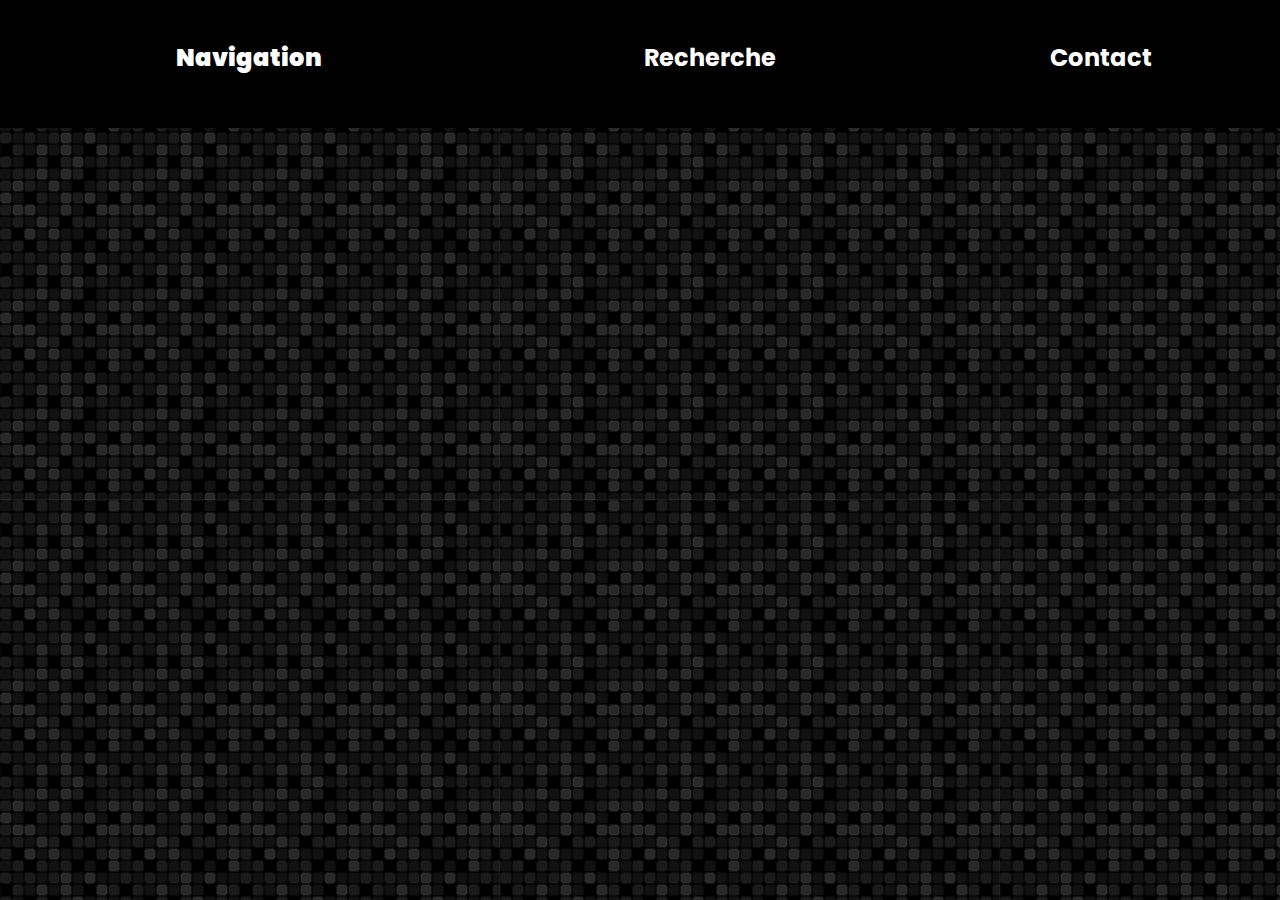
==== pages/biblio.html @ caaa7cd4 "biblio enable" ====
<!DOCTYPE html>
<html>
    <head>
        <!-- le titre -->
        <title>Le Site de N.S.I.</title>
        <!-- le type d'encodage-->
        <meta charset="utf-8">
        <!-- le lien vers le fichier css-->
        <link rel="stylesheet" href="/css/biblio_styles.css">
        <link rel="icon" href="/icon.png" type="image/png" >

        
        <meta name="author" content="Louis Nguyen Minh Tan, Léon Gard, Elisa Le Fay">


    
    
    </head>


<body>
    <header>

        <nav class="menu">
            <ul>
            
                <li id="drop">
                    <div class="dropdown">
                        <button class="boutonmenuprincipal">Navigation</button>
                        <div class="dropdown-child" >
                        <a  class="dropdown-btn btn btn1" href="/index.html">Menu Principal</a>
                        <a class="dropdown-btn btn btn2" href="/pages/dev.html">Developpement</a>
                        <a class="dropdown-btn btn btn3" href="/pages/biblio.html">Bibliothèque</a>
                        <a class="dropdown-btn btn btn4" href=""></a>
                        <a class="dropdown-btn" href=""></a>
                        
                        </div> 

                </li>
                <li>Recherche</li>
                <li> <a href="/pages/contact.html">Contact</a>  </li>

            </ul>
        </nav>
        


    </header>
    <div class="content">
        
        <img src="img/patate douce.png"/>
        <img src="img/patate douce.png"/>
        <img src="img/patate douce.png"/>
        <img src="img/patate douce.png"/>
        <img src="img/patate douce.png"/>
        <img src="img/patate douce.png"/>
        <img src="img/patate douce.png"/>
        <img src="img/patate douce.png"/>
        <img src="img/patate douce.png"/>
        <img src="img/patate douce.png"/>
        <img src="img/patate douce.png"/>
        <img src="img/patate douce.png"/>
        <img src="img/patate douce.png"/>
        <img src="img/patate douce.png"/>
        <img src="img/patate douce.png"/>
        <img src="img/patate douce.png"/>
        <img src="img/patate douce.png"/>
        <img src="img/patate douce.png"/>
        <img src="img/patate douce.png"/>
        <img src="img/patate douce.png"/>
        <img src="img/patate douce.png"/>
    </div>
    
    
    





</body>

</html>
---- css/biblio_styles.css ----
@import url('https://fonts.googleapis.com/css2?family=Poppins:wght@500&display=swap');
@import url('https://fonts.googleapis.com/css2?family=Press+Start+2P&display=swap');
@import url("https://fonts.google.com/share?selection.family=Press%20Start%202P");

        body{
            background-color:rgb(41, 41, 41);
            background-image: url("/img/black-mosaic-tiles.png");
        }
        
        header{
            position: fixed;
            height: 8em;
            z-index: 100;
            top: 0px;
            right: 0px;
            left: 0px;
            display: inline-block;
            justify-content: space-around;
            align-items: center;
            padding: 0px 0px;
            background-color: #000000;
            border: 0px solid ;
            width: 100%;
        }
        
        a:visited, a:hover, a:active, a:focus ,a:link {
            color: rgb(255, 255, 255) ;
            text-decoration: none !important;
            outline: none !important;
        
         }
         html, body {
            margin: 0;
            height: 100%;
        }
        nav.menu ul li{
            position: relative;
            
            top: 0px;
            list-style: none;
            background-color: black;
            display: inline-block;
            padding-top: 1em;
            padding-bottom: 1px;
            padding-left: 0em;
            padding-right:0em;
            height: 50px;
        
            text-decoration: none !important;
            outline: none !important;
            font-size: 1.5em;
            font-weight: bolder;
            font-family: "Poppins", serif;
            color: white;
            /*margin-inline: 15px;
            font-family:"Poppinss", sans-serif;*/
            /*   border: darksalmon;
            border-width: 2px;
            border-style: solid;
            border-radius: 20px;s
            color: white;*/
            
        }
        html {
            scroll-behavior: smooth;
        }
        ul#frise{
        
            position: fixed;
            right: 0em;
            top: 3em;
            margin-right: 0em;
            padding-left: 0em;
            margin-top: 7em;
            list-style: none;
        }
        ul#frise li{
            transition: 0.3s all;
            margin-top: 5em;
            margin-left: 0em;
            padding-left: 0em;font-family: "Poppins", serif;
        }
        
        
        ul#frise li  a{
            left: 0px;
            top: 0px;
            z-index: -1;
            margin-left: 0em;
            font-size: 2.5em;
            border-style: none;
            padding: 30px 30px;
            background-color: black;
            cursor: pointer;
            border-radius: 50px;
            opacity: 0.6;
            border-style: none;
        }
        
        
        
        ul#frise li a:hover{
        
            opacity: 1;
            box-shadow: 0px 0px 100px rgb(154, 178, 255);
            color: rgb(0, 0, 0);
            background-color: rgb(219, 219, 219);
        }
        button:focus {
            outline: none;
            box-shadow: none;
          }
        
        ul#frise li:hover{
            transition: 0.3s all;
            transform: scale(1.3);
            z-index: 1;
        }
        
        ul#frise a:hover{
            color: black;
        }
        
        nav.menu ul{
            display: flex;
            justify-content: center;
            max-height: 8em;
            height: 8em;
            width: 80%;
            padding: 0px;
            margin: 0px;
            justify-content: space-between;
            align-items: flex-start;
            
        }
        
        nav.menu{
        
            display: flex;
            justify-content:center;
            margin-top: 1em;
            align-items: center;
        }
        
        
        header div#ban{
            background-color: rgb(0, 0, 0);
            height: 8em;
            width: 100%;
        
        }
        div#origines h1{
            font-family: 'Press Start 2P', cursive;
            color: white;
            width: auto;
            text-decoration-line: underline;
            font-size: 4em;
        }
        div#origines{
            margin-left: 5em;
            height:700em;
            margin-top: 100em;
        }
        div#origines p{
        
            width: 60%;
        }
        div#origines p{
            color: white;
            font-size: 1.3em;
            font-family: 'Press Start 2P', cursive;
        }
        
        div.content{
        
            margin-top: 0em;
        }
        
        /*Reset CSS*/
        
        
        
        
        
        
        
        
        nav.menu ul li div.dropdown{
            padding-top: 0em;
            height: 3em;
        }
        
        
        .boutonmenuprincipal {
            font-weight: bolder;
            font-family: "Poppins", serif;
            background-color: #000000;
            color: rgb(255, 255, 255);
            border: none;
            cursor: pointer;
            padding:0px;
            margin-top:0px;
            font-size: 1em;
            padding-left: 2em;
            padding-right: 2em;
            padding-bottom: 0.5em;
            padding-top: 0.5em;
        }
        .boutonmenuprincipal:hover {
            box-shadow: 0px 0px 100px rgb(154, 255, 233);
            background-color: rgb(39, 204, 176);
        }
        .dropdown {
            padding-top: 0em;
            padding-bottom: 1em;
            position: relative;
            display: inline-block;
        }
        
        
        .dropdown-child {
            padding-top: -0.5em;
            display: none;
            min-width: 50px;
            opacity: 1;
        }
        
        
        
        .dropdown-child a {
        
            padding-top: 1em;
            padding-left: 0.6em;
            padding-bottom: 1em;
            padding-right: 0.6em;
            text-decoration: none;
            display: block;
        }
        .dropdown-btn{
            opacity: 0.7;
            /*background-color: black;*/
        
        }
        .dropdown-btn:hover{
            opacity: 1;
            /*box-shadow: 0px 0px 100px rgb(154, 255, 233);
            color: rgb(255, 255, 255);
            background-color: rgb(39, 204, 176);*/
        }
        
        
        .dropdown:hover .dropdown-child {
            display: block;
        }
        
        li#drop{
            margin-top: 0em !important;
            padding-top: 0.5em;
        }
        
        
        
        .btn:hover{
            transform: scale(1.1);
        
        }
        
        .btn{
            border: none;
            font-family: "Poppins",serif;
            border-radius: 6px;
            cursor: pointer;
            color: #fff;
            background-size: 200%;
            transition: 0.3s all;
        
        }
        /* background-image: linear-gradient(to left,#38e580,#009432,#C4E538);*/
        
        .btn1{
            background-image: linear-gradient(to left,#000000,rgb(39, 204, 176),#000000);
          }
          
          .btn2{
            background-image: linear-gradient(to left,#000000,rgb(39, 204, 176),#000000);
          }
          
          .btn3{
            background-image: linear-gradient(to left,#12CBC4,#0652DD,#12CBC4);
          }
          
          .btn4{
            background-image: linear-gradient(to left,#FDA7DF,#9980FA,#FDA7DF);
          }
          
          .btn:hover{
            background-position: right;
          }
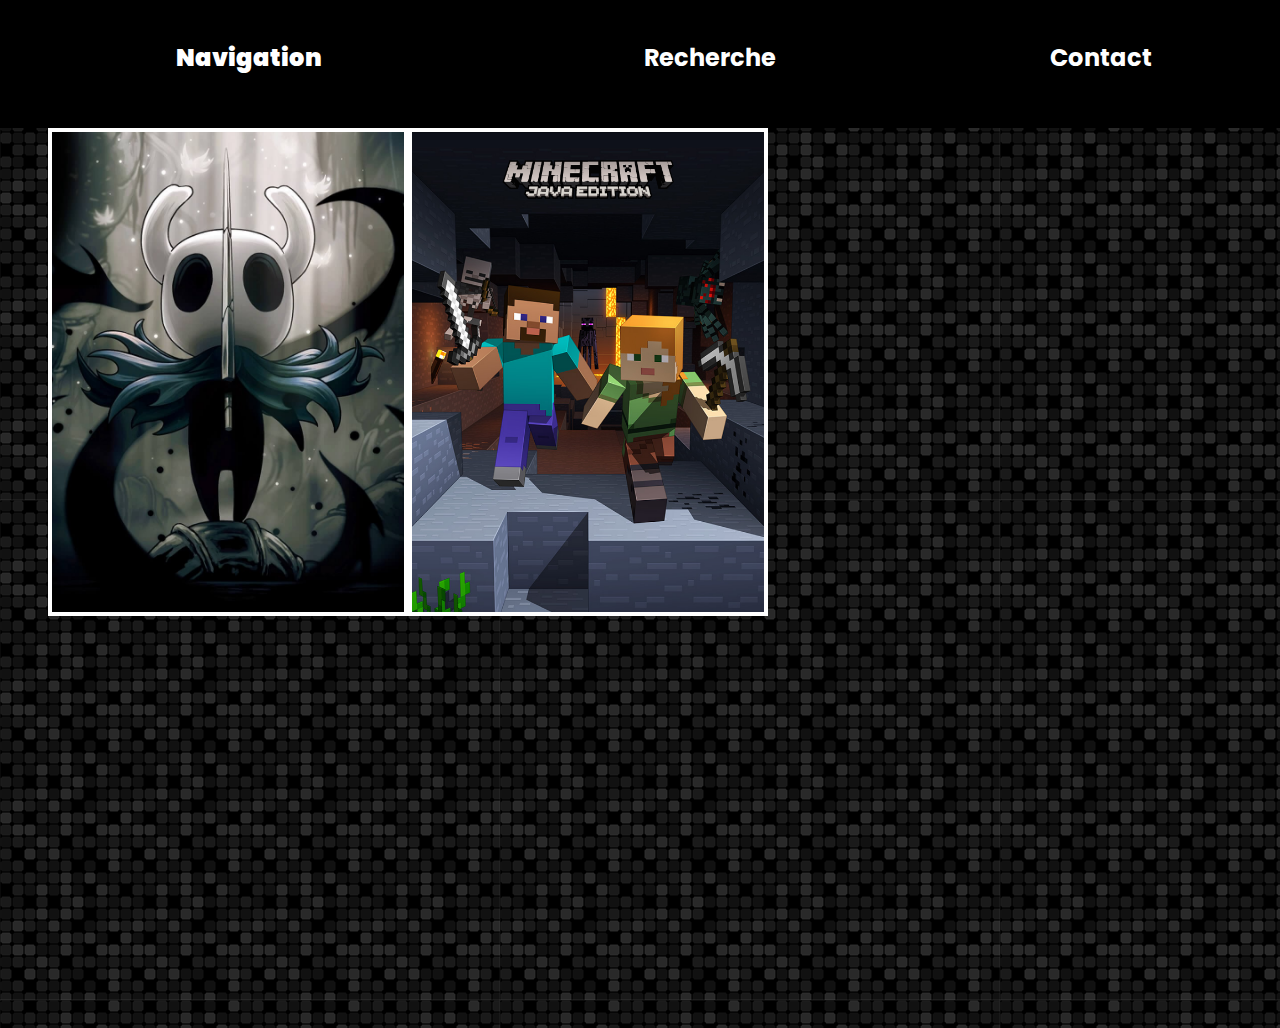
==== commit 808d6eb8: "init de la bibliothèque" ====
--- a/pages/biblio.html
+++ b/pages/biblio.html
@@ -37,40 +37,58 @@
                         </div> 
 
                 </li>
-                <li>Recherche</li>
+                <li class="menu-toggle">Recherche</li>
+
+                
                 <li> <a href="/pages/contact.html">Contact</a>  </li>
 
             </ul>
         </nav>
-        
+        <div class="invisible menuu">
+            <input type="text">
+        </div>
 
 
     </header>
     <div class="content">
-        
-        <img src="img/patate douce.png"/>
-        <img src="img/patate douce.png"/>
-        <img src="img/patate douce.png"/>
-        <img src="img/patate douce.png"/>
-        <img src="img/patate douce.png"/>
-        <img src="img/patate douce.png"/>
-        <img src="img/patate douce.png"/>
-        <img src="img/patate douce.png"/>
-        <img src="img/patate douce.png"/>
-        <img src="img/patate douce.png"/>
-        <img src="img/patate douce.png"/>
-        <img src="img/patate douce.png"/>
-        <img src="img/patate douce.png"/>
-        <img src="img/patate douce.png"/>
-        <img src="img/patate douce.png"/>
-        <img src="img/patate douce.png"/>
-        <img src="img/patate douce.png"/>
-        <img src="img/patate douce.png"/>
-        <img src="img/patate douce.png"/>
-        <img src="img/patate douce.png"/>
-        <img src="img/patate douce.png"/>
+        <div class="box"><img src="/img/Hollow-Knight-Gameplay-Wallpaper-HD.jpg" alt="PAS D'IMAGE"></div>
+        <div class="box"><img src="/img/minecraft.png" alt="PAS D'IMAGE"></div>
+        <!--<div class="box"><img src="/img/Hollow-Knight-Gameplay-Wallpaper-HD.jpg" alt=""></div>
+        <div class="box"><img src="/img/Hollow-Knight-Gameplay-Wallpaper-HD.jpg" alt=""></div>
+        <div class="box"><img src="/img/Hollow-Knight-Gameplay-Wallpaper-HD.jpg" alt=""></div>
+        <div class="box"><img src="/img/Hollow-Knight-Gameplay-Wallpaper-HD.jpg" alt=""></div>
+        <div class="box"><img src="/img/Hollow-Knight-Gameplay-Wallpaper-HD.jpg" alt=""></div>
+        <div class="box"><img src="/img/Hollow-Knight-Gameplay-Wallpaper-HD.jpg" alt=""></div>
+        <div class="box"><img src="/img/Hollow-Knight-Gameplay-Wallpaper-HD.jpg" alt=""></div>
+        <div class="box"><img src="/img/Hollow-Knight-Gameplay-Wallpaper-HD.jpg" alt=""></div>
+        <div class="box"><img src="/img/Hollow-Knight-Gameplay-Wallpaper-HD.jpg" alt=""></div>
+        <div class="box"><img src="/img/Hollow-Knight-Gameplay-Wallpaper-HD.jpg" alt=""></div>
+        <div class="box"><img src="/img/Hollow-Knight-Gameplay-Wallpaper-HD.jpg" alt=""></div>
+        <div class="box"><img src="/img/Hollow-Knight-Gameplay-Wallpaper-HD.jpg" alt=""></div>
+        <div class="box"><img src="/img/Hollow-Knight-Gameplay-Wallpaper-HD.jpg" alt=""></div>
+        <div class="box"><img src="/img/Hollow-Knight-Gameplay-Wallpaper-HD.jpg" alt=""></div>
+        <div class="box"><img src="/img/Hollow-Knight-Gameplay-Wallpaper-HD.jpg" alt=""></div>
+        <div class="box"><img src="/img/Hollow-Knight-Gameplay-Wallpaper-HD.jpg" alt=""></div>
+        <div class="box"><img src="/img/Hollow-Knight-Gameplay-Wallpaper-HD.jpg" alt=""></div>
+        <div class="box"><img src="/img/Hollow-Knight-Gameplay-Wallpaper-HD.jpg" alt=""></div>
+        <div class="box"><img src="/img/Hollow-Knight-Gameplay-Wallpaper-HD.jpg" alt=""></div>
+        <div class="box"><img src="/img/Hollow-Knight-Gameplay-Wallpaper-HD.jpg" alt=""></div>
+        <div class="box"><img src="/img/Hollow-Knight-Gameplay-Wallpaper-HD.jpg" alt=""></div>
+        <div class="box"><img src="/img/Hollow-Knight-Gameplay-Wallpaper-HD.jpg" alt=""></div>
+        <div class="box"><img src="/img/Hollow-Knight-Gameplay-Wallpaper-HD.jpg" alt=""></div>
+        <div class="box"><img src="/img/Hollow-Knight-Gameplay-Wallpaper-HD.jpg" alt=""></div>
+        <div class="box"><img src="/img/Hollow-Knight-Gameplay-Wallpaper-HD.jpg" alt=""></div>
+        <div class="box"><img src="/img/Hollow-Knight-Gameplay-Wallpaper-HD.jpg" alt=""></div>
+        <div class="box"><img src="/img/Hollow-Knight-Gameplay-Wallpaper-HD.jpg" alt=""></div>
+        <div class="box"><img src="/img/Hollow-Knight-Gameplay-Wallpaper-HD.jpg" alt=""></div>
+        <div class="box"><img src="/img/Hollow-Knight-Gameplay-Wallpaper-HD.jpg" alt=""></div>
+        <div class="box"><img src="/img/Hollow-Knight-Gameplay-Wallpaper-HD.jpg" alt=""></div>
+        <div class="box"><img src="/img/Hollow-Knight-Gameplay-Wallpaper-HD.jpg" alt=""></div>
+        <div class="box"><img src="/img/Hollow-Knight-Gameplay-Wallpaper-HD.jpg" alt=""></div>
+        <div class="box"><img src="/img/Hollow-Knight-Gameplay-Wallpaper-HD.jpg" alt=""></div>
+        <div class="box"><img src="/img/Hollow-Knight-Gameplay-Wallpaper-HD.jpg" alt=""></div>-->
     </div>
-    
+    <script src="/js/toggle_search.js"></script>
     
     
 
--- a/css/biblio_styles.css
+++ b/css/biblio_styles.css
@@ -2,302 +2,344 @@
 @import url('https://fonts.googleapis.com/css2?family=Press+Start+2P&display=swap');
 @import url("https://fonts.google.com/share?selection.family=Press%20Start%202P");
 
-        body{
-            background-color:rgb(41, 41, 41);
-            background-image: url("/img/black-mosaic-tiles.png");
-        }
-        
-        header{
-            position: fixed;
-            height: 8em;
-            z-index: 100;
-            top: 0px;
-            right: 0px;
-            left: 0px;
-            display: inline-block;
-            justify-content: space-around;
-            align-items: center;
-            padding: 0px 0px;
-            background-color: #000000;
-            border: 0px solid ;
-            width: 100%;
-        }
-        
-        a:visited, a:hover, a:active, a:focus ,a:link {
-            color: rgb(255, 255, 255) ;
-            text-decoration: none !important;
-            outline: none !important;
-        
-         }
-         html, body {
-            margin: 0;
-            height: 100%;
-        }
-        nav.menu ul li{
-            position: relative;
-            
-            top: 0px;
-            list-style: none;
-            background-color: black;
-            display: inline-block;
-            padding-top: 1em;
-            padding-bottom: 1px;
-            padding-left: 0em;
-            padding-right:0em;
-            height: 50px;
-        
-            text-decoration: none !important;
-            outline: none !important;
-            font-size: 1.5em;
-            font-weight: bolder;
-            font-family: "Poppins", serif;
-            color: white;
-            /*margin-inline: 15px;
-            font-family:"Poppinss", sans-serif;*/
-            /*   border: darksalmon;
-            border-width: 2px;
-            border-style: solid;
-            border-radius: 20px;s
-            color: white;*/
-            
-        }
-        html {
-            scroll-behavior: smooth;
-        }
-        ul#frise{
-        
-            position: fixed;
-            right: 0em;
-            top: 3em;
-            margin-right: 0em;
-            padding-left: 0em;
-            margin-top: 7em;
-            list-style: none;
-        }
-        ul#frise li{
-            transition: 0.3s all;
-            margin-top: 5em;
-            margin-left: 0em;
-            padding-left: 0em;font-family: "Poppins", serif;
-        }
-        
-        
-        ul#frise li  a{
-            left: 0px;
-            top: 0px;
-            z-index: -1;
-            margin-left: 0em;
-            font-size: 2.5em;
-            border-style: none;
-            padding: 30px 30px;
-            background-color: black;
-            cursor: pointer;
-            border-radius: 50px;
-            opacity: 0.6;
-            border-style: none;
-        }
-        
-        
-        
-        ul#frise li a:hover{
-        
-            opacity: 1;
-            box-shadow: 0px 0px 100px rgb(154, 178, 255);
-            color: rgb(0, 0, 0);
-            background-color: rgb(219, 219, 219);
-        }
-        button:focus {
-            outline: none;
-            box-shadow: none;
-          }
-        
-        ul#frise li:hover{
-            transition: 0.3s all;
-            transform: scale(1.3);
-            z-index: 1;
-        }
-        
-        ul#frise a:hover{
-            color: black;
-        }
-        
-        nav.menu ul{
-            display: flex;
-            justify-content: center;
-            max-height: 8em;
-            height: 8em;
-            width: 80%;
-            padding: 0px;
-            margin: 0px;
-            justify-content: space-between;
-            align-items: flex-start;
-            
-        }
-        
-        nav.menu{
-        
-            display: flex;
-            justify-content:center;
-            margin-top: 1em;
-            align-items: center;
-        }
-        
-        
-        header div#ban{
-            background-color: rgb(0, 0, 0);
-            height: 8em;
-            width: 100%;
-        
-        }
-        div#origines h1{
-            font-family: 'Press Start 2P', cursive;
-            color: white;
-            width: auto;
-            text-decoration-line: underline;
-            font-size: 4em;
-        }
-        div#origines{
-            margin-left: 5em;
-            height:700em;
-            margin-top: 100em;
-        }
-        div#origines p{
-        
-            width: 60%;
-        }
-        div#origines p{
-            color: white;
-            font-size: 1.3em;
-            font-family: 'Press Start 2P', cursive;
-        }
-        
-        div.content{
-        
-            margin-top: 0em;
-        }
-        
-        /*Reset CSS*/
-        
-        
-        
-        
-        
-        
-        
-        
-        nav.menu ul li div.dropdown{
-            padding-top: 0em;
-            height: 3em;
-        }
-        
-        
-        .boutonmenuprincipal {
-            font-weight: bolder;
-            font-family: "Poppins", serif;
-            background-color: #000000;
-            color: rgb(255, 255, 255);
-            border: none;
-            cursor: pointer;
-            padding:0px;
-            margin-top:0px;
-            font-size: 1em;
-            padding-left: 2em;
-            padding-right: 2em;
-            padding-bottom: 0.5em;
-            padding-top: 0.5em;
-        }
-        .boutonmenuprincipal:hover {
-            box-shadow: 0px 0px 100px rgb(154, 255, 233);
-            background-color: rgb(39, 204, 176);
-        }
-        .dropdown {
-            padding-top: 0em;
-            padding-bottom: 1em;
-            position: relative;
-            display: inline-block;
-        }
-        
-        
-        .dropdown-child {
-            padding-top: -0.5em;
-            display: none;
-            min-width: 50px;
-            opacity: 1;
-        }
-        
-        
-        
-        .dropdown-child a {
-        
-            padding-top: 1em;
-            padding-left: 0.6em;
-            padding-bottom: 1em;
-            padding-right: 0.6em;
-            text-decoration: none;
-            display: block;
-        }
-        .dropdown-btn{
-            opacity: 0.7;
-            /*background-color: black;*/
-        
-        }
-        .dropdown-btn:hover{
-            opacity: 1;
-            /*box-shadow: 0px 0px 100px rgb(154, 255, 233);
-            color: rgb(255, 255, 255);
-            background-color: rgb(39, 204, 176);*/
-        }
-        
-        
-        .dropdown:hover .dropdown-child {
-            display: block;
-        }
-        
-        li#drop{
-            margin-top: 0em !important;
-            padding-top: 0.5em;
-        }
-        
-        
-        
-        .btn:hover{
-            transform: scale(1.1);
-        
-        }
-        
-        .btn{
-            border: none;
-            font-family: "Poppins",serif;
-            border-radius: 6px;
-            cursor: pointer;
-            color: #fff;
-            background-size: 200%;
-            transition: 0.3s all;
-        
-        }
-        /* background-image: linear-gradient(to left,#38e580,#009432,#C4E538);*/
-        
-        .btn1{
-            background-image: linear-gradient(to left,#000000,rgb(39, 204, 176),#000000);
-          }
-          
-          .btn2{
-            background-image: linear-gradient(to left,#000000,rgb(39, 204, 176),#000000);
-          }
-          
-          .btn3{
-            background-image: linear-gradient(to left,#12CBC4,#0652DD,#12CBC4);
-          }
-          
-          .btn4{
-            background-image: linear-gradient(to left,#FDA7DF,#9980FA,#FDA7DF);
-          }
-          
-          .btn:hover{
-            background-position: right;
-          }
-          
-        
-        
-          
-  
+body{
+background-color:rgb(41, 41, 41);
+background-image: url("/img/black-mosaic-tiles.png");
+}
+
+header{
+position: fixed;
+height: 8em;
+z-index: 100;
+top: 0px;
+right: 0px;
+left: 0px;
+display: inline-block;
+justify-content: space-around;
+align-items: center;
+padding: 0px 0px;
+background-color: #000000;
+border: 0px solid ;
+width: 100%;
+}
+
+a:visited, a:hover, a:active, a:focus ,a:link {
+color: rgb(255, 255, 255) ;
+text-decoration: none !important;
+outline: none !important;
+
+ }
+ html, body {
+margin: 0;
+height: 100%;
+}
+nav.menu ul li{
+position: relative;
+
+top: 0px;
+list-style: none;
+background-color: black;
+display: inline-block;
+padding-top: 1em;
+padding-bottom: 1px;
+padding-left: 0em;
+padding-right:0em;
+height: 50px;
+
+text-decoration: none !important;
+outline: none !important;
+font-size: 1.5em;
+font-weight: bolder;
+font-family: "Poppins", serif;
+color: white;
+/*margin-inline: 15px;
+font-family:"Poppinss", sans-serif;*/
+/* border: darksalmon;
+border-width: 2px;
+border-style: solid;
+border-radius: 20px;s
+color: white;*/
+
+}
+html {
+scroll-behavior: smooth;
+}
+ul#frise{
+
+position: fixed;
+right: 0em;
+top: 3em;
+margin-right: 0em;
+padding-left: 0em;
+margin-top: 7em;
+list-style: none;
+}
+ul#frise li{
+transition: 0.3s all;
+margin-top: 5em;
+margin-left: 0em;
+padding-left: 0em;font-family: "Poppins", serif;
+}
+
+
+ul#frise lia{
+left: 0px;
+top: 0px;
+z-index: -1;
+margin-left: 0em;
+font-size: 2.5em;
+border-style: none;
+padding: 30px 30px;
+background-color: black;
+cursor: pointer;
+border-radius: 50px;
+opacity: 0.6;
+border-style: none;
+}
+
+
+
+ul#frise li a:hover{
+
+opacity: 1;
+box-shadow: 0px 0px 100px rgb(154, 178, 255);
+color: rgb(0, 0, 0);
+background-color: rgb(219, 219, 219);
+}
+button:focus {
+outline: none;
+box-shadow: none;
+}
+
+ul#frise li:hover{
+transition: 0.3s all;
+transform: scale(1.3);
+z-index: 1;
+}
+
+ul#frise a:hover{
+color: black;
+}
+
+nav.menu ul{
+display: flex;
+justify-content: center;
+max-height: 8em;
+height: 8em;
+width: 80%;
+padding: 0px;
+margin: 0px;
+justify-content: space-between;
+align-items: flex-start;
+
+}
+
+nav.menu{
+
+display: flex;
+justify-content:center;
+margin-top: 1em;
+align-items: center;
+}
+
+
+header div#ban{
+background-color: rgb(0, 0, 0);
+height: 8em;
+width: 100%;
+
+}
+div#origines h1{
+font-family: 'Press Start 2P', cursive;
+color: white;
+width: auto;
+text-decoration-line: underline;
+font-size: 4em;
+}
+div#origines{
+margin-left: 5em;
+height:700em;
+margin-top: 100em;
+}
+div#origines p{
+
+width: 60%;
+}
+div#origines p{
+color: white;
+font-size: 1.3em;
+font-family: 'Press Start 2P', cursive;
+}
+
+div.content{
+
+display: flex;
+flex-direction: row;
+flex-wrap: wrap;
+justify-content: flex-start;
+align-items: baseline;
+align-content: stretch;
+margin-left: 3em;
+color: white;
+margin-top: 8em;
+
+}
+
+div.box{
+display: flex;
+overflow: hidden;
+background-color: #0652DD;
+border-style: solid;
+border-width: 0.25em;
+height: 30em;
+width: 22em;
+justify-content: center;
+}
+
+/*Reset CSS*/
+
+img{
+height: 100%;
+}
+
+
+
+
+
+
+nav.menu ul li div.dropdown{
+padding-top: 0em;
+height: 3em;
+}
+
+
+.boutonmenuprincipal {
+font-weight: bolder;
+font-family: "Poppins", serif;
+background-color: #000000;
+color: rgb(255, 255, 255);
+border: none;
+cursor: pointer;
+padding:0px;
+margin-top:0px;
+font-size: 1em;
+padding-left: 2em;
+padding-right: 2em;
+padding-bottom: 0.5em;
+padding-top: 0.5em;
+}
+.boutonmenuprincipal:hover {
+box-shadow: 0px 0px 100px rgb(154, 255, 233);
+background-color: rgb(39, 204, 176);
+}
+.dropdown {
+padding-top: 0em;
+padding-bottom: 1em;
+position: relative;
+display: inline-block;
+}
+
+
+.dropdown-child {
+padding-top: -0.5em;
+display: none;
+min-width: 50px;
+opacity: 1;
+}
+
+
+
+.dropdown-child a {
+
+padding-top: 1em;
+padding-left: 0.6em;
+padding-bottom: 1em;
+padding-right: 0.6em;
+text-decoration: none;
+display: block;
+}
+.dropdown-btn{
+opacity: 0.7;
+/*background-color: black;*/
+
+}
+.dropdown-btn:hover{
+opacity: 1;
+/*box-shadow: 0px 0px 100px rgb(154, 255, 233);
+color: rgb(255, 255, 255);
+background-color: rgb(39, 204, 176);*/
+}
+
+
+.dropdown:hover .dropdown-child {
+display: block;
+}
+
+li#drop{
+margin-top: 0em !important;
+padding-top: 0.5em;
+}
+
+
+
+.btn:hover{
+transform: scale(1.1);
+
+}
+
+.btn{
+border: none;
+font-family: "Poppins",serif;
+border-radius: 6px;
+cursor: pointer;
+color: #fff;
+background-size: 200%;
+transition: 0.3s all;
+
+}
+/* background-image: linear-gradient(to left,#38e580,#009432,#C4E538);*/
+
+.btn1{
+background-image: linear-gradient(to left,#000000,rgb(39, 204, 176),#000000);
+}
+
+.btn2{
+background-image: linear-gradient(to left,#000000,rgb(39, 204, 176),#000000);
+}
+
+.btn3{
+background-image: linear-gradient(to left,#12CBC4,#0652DD,#12CBC4);
+}
+
+.btn4{
+background-image: linear-gradient(to left,#FDA7DF,#9980FA,#FDA7DF);
+}
+
+.btn:hover{
+background-position: right;
+}
+
+
+
+.menuu input{
+    font-family: "Poppins", serif;
+    margin: 0.2em 0.5em;
+    display: inline;
+    background-color: #000000;
+    color: white;
+}
+
+.invisible {
+display: none;
+}
+.menu-toggle {
+cursor: pointer;
+}
+.menuu {
+    
+    position: relative;
+    margin: 0em 45%;
+    background-color: #12CBC4;
+    height: 30px;
+    width: 200px;
+}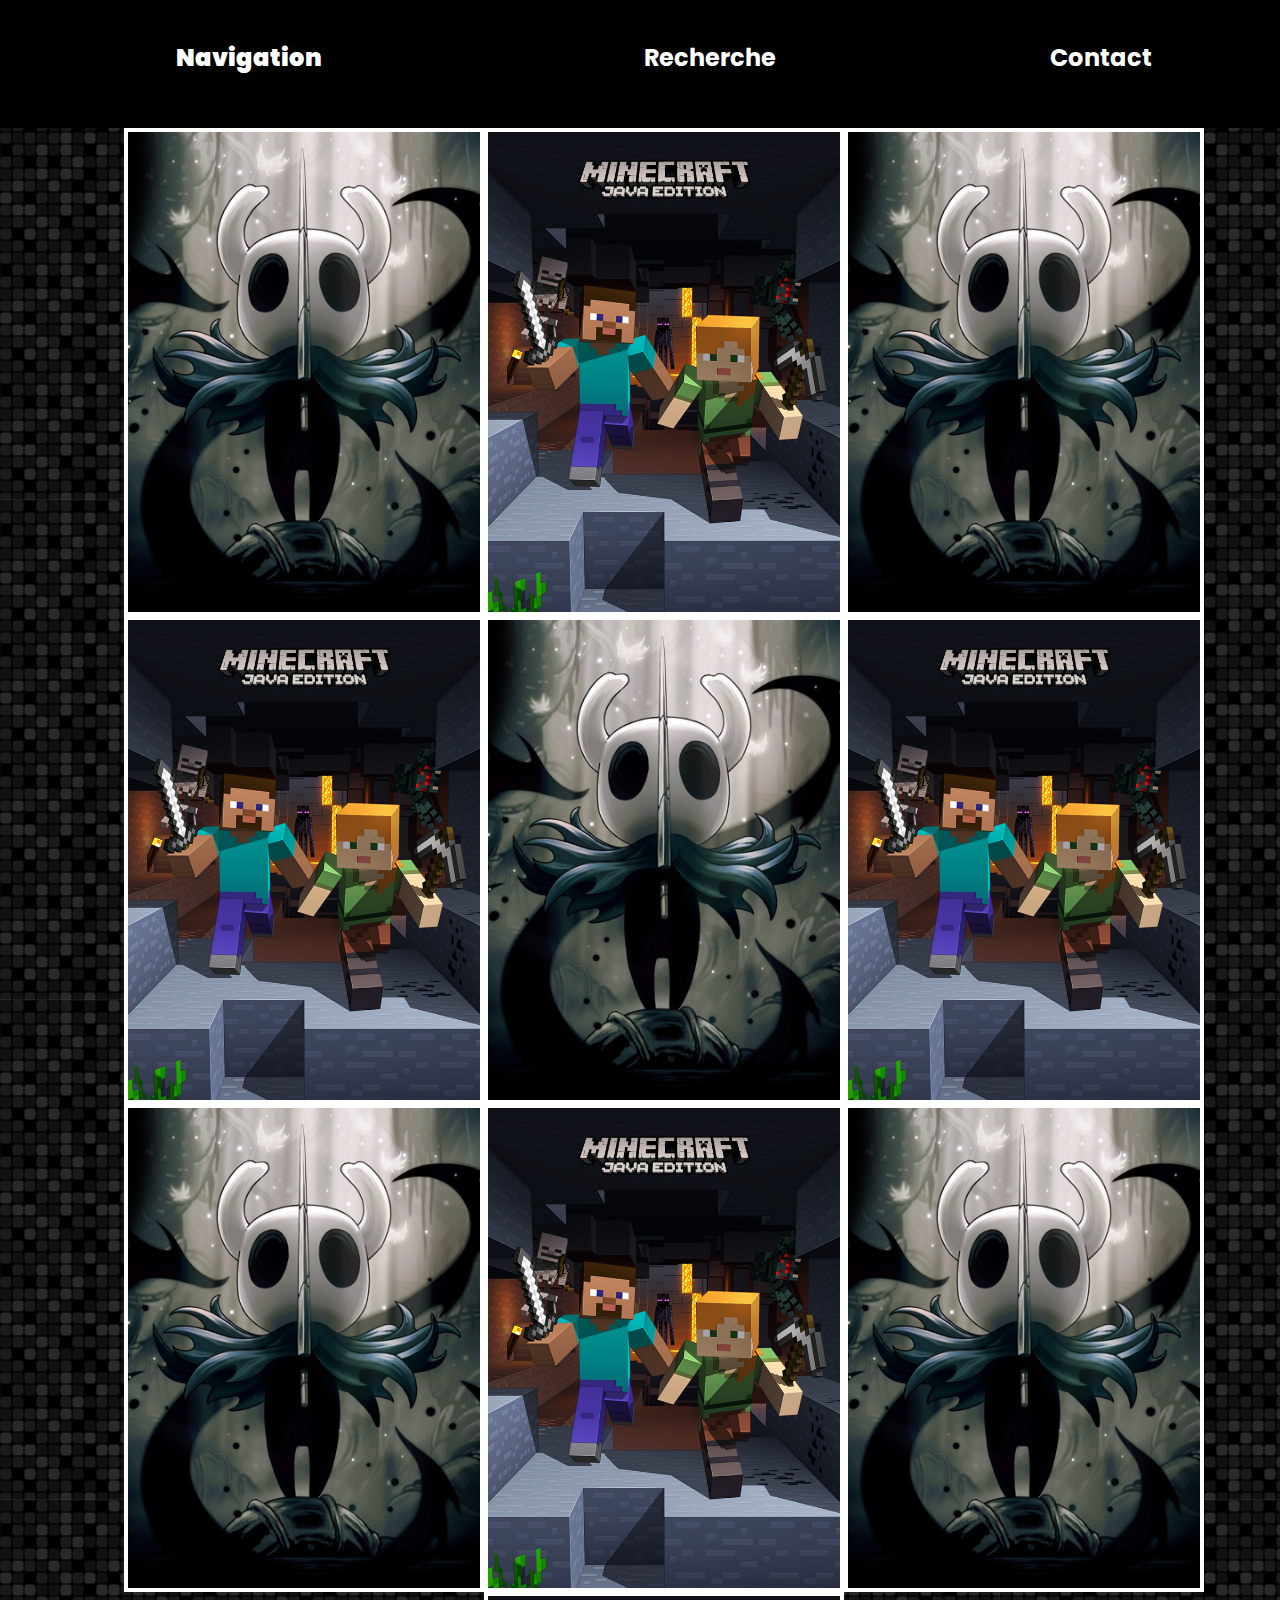
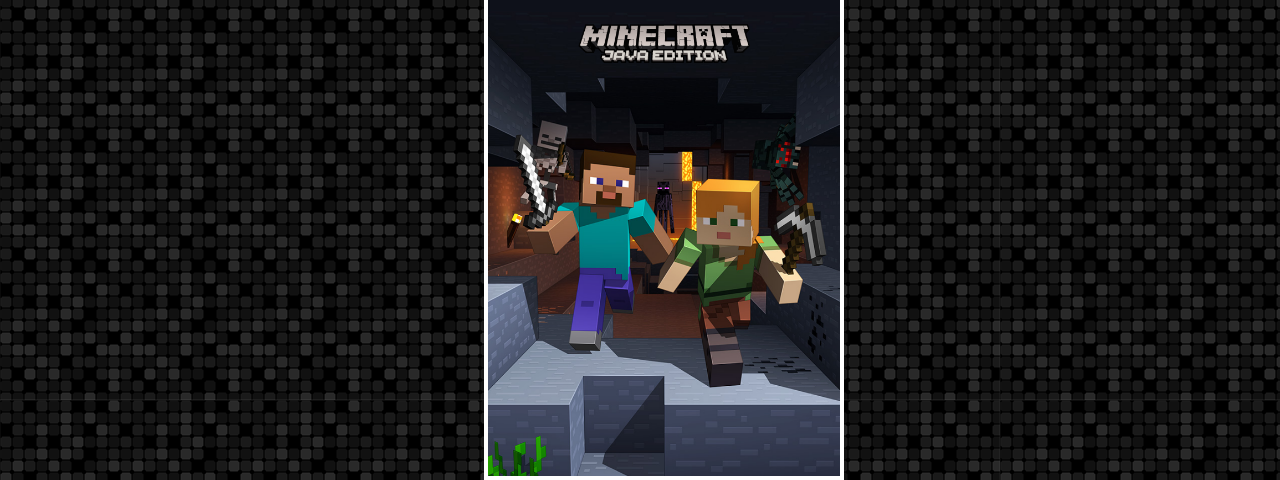
==== commit 9225ee64: "test" ====
--- a/pages/biblio.html
+++ b/pages/biblio.html
@@ -51,42 +51,24 @@
 
     </header>
     <div class="content">
-        <div class="box"><img src="/img/Hollow-Knight-Gameplay-Wallpaper-HD.jpg" alt="PAS D'IMAGE"></div>
-        <div class="box"><img src="/img/minecraft.png" alt="PAS D'IMAGE"></div>
-        <!--<div class="box"><img src="/img/Hollow-Knight-Gameplay-Wallpaper-HD.jpg" alt=""></div>
-        <div class="box"><img src="/img/Hollow-Knight-Gameplay-Wallpaper-HD.jpg" alt=""></div>
-        <div class="box"><img src="/img/Hollow-Knight-Gameplay-Wallpaper-HD.jpg" alt=""></div>
-        <div class="box"><img src="/img/Hollow-Knight-Gameplay-Wallpaper-HD.jpg" alt=""></div>
-        <div class="box"><img src="/img/Hollow-Knight-Gameplay-Wallpaper-HD.jpg" alt=""></div>
-        <div class="box"><img src="/img/Hollow-Knight-Gameplay-Wallpaper-HD.jpg" alt=""></div>
-        <div class="box"><img src="/img/Hollow-Knight-Gameplay-Wallpaper-HD.jpg" alt=""></div>
-        <div class="box"><img src="/img/Hollow-Knight-Gameplay-Wallpaper-HD.jpg" alt=""></div>
-        <div class="box"><img src="/img/Hollow-Knight-Gameplay-Wallpaper-HD.jpg" alt=""></div>
-        <div class="box"><img src="/img/Hollow-Knight-Gameplay-Wallpaper-HD.jpg" alt=""></div>
-        <div class="box"><img src="/img/Hollow-Knight-Gameplay-Wallpaper-HD.jpg" alt=""></div>
-        <div class="box"><img src="/img/Hollow-Knight-Gameplay-Wallpaper-HD.jpg" alt=""></div>
-        <div class="box"><img src="/img/Hollow-Knight-Gameplay-Wallpaper-HD.jpg" alt=""></div>
-        <div class="box"><img src="/img/Hollow-Knight-Gameplay-Wallpaper-HD.jpg" alt=""></div>
-        <div class="box"><img src="/img/Hollow-Knight-Gameplay-Wallpaper-HD.jpg" alt=""></div>
-        <div class="box"><img src="/img/Hollow-Knight-Gameplay-Wallpaper-HD.jpg" alt=""></div>
-        <div class="box"><img src="/img/Hollow-Knight-Gameplay-Wallpaper-HD.jpg" alt=""></div>
-        <div class="box"><img src="/img/Hollow-Knight-Gameplay-Wallpaper-HD.jpg" alt=""></div>
-        <div class="box"><img src="/img/Hollow-Knight-Gameplay-Wallpaper-HD.jpg" alt=""></div>
-        <div class="box"><img src="/img/Hollow-Knight-Gameplay-Wallpaper-HD.jpg" alt=""></div>
-        <div class="box"><img src="/img/Hollow-Knight-Gameplay-Wallpaper-HD.jpg" alt=""></div>
-        <div class="box"><img src="/img/Hollow-Knight-Gameplay-Wallpaper-HD.jpg" alt=""></div>
-        <div class="box"><img src="/img/Hollow-Knight-Gameplay-Wallpaper-HD.jpg" alt=""></div>
-        <div class="box"><img src="/img/Hollow-Knight-Gameplay-Wallpaper-HD.jpg" alt=""></div>
-        <div class="box"><img src="/img/Hollow-Knight-Gameplay-Wallpaper-HD.jpg" alt=""></div>
-        <div class="box"><img src="/img/Hollow-Knight-Gameplay-Wallpaper-HD.jpg" alt=""></div>
-        <div class="box"><img src="/img/Hollow-Knight-Gameplay-Wallpaper-HD.jpg" alt=""></div>
-        <div class="box"><img src="/img/Hollow-Knight-Gameplay-Wallpaper-HD.jpg" alt=""></div>
-        <div class="box"><img src="/img/Hollow-Knight-Gameplay-Wallpaper-HD.jpg" alt=""></div>
-        <div class="box"><img src="/img/Hollow-Knight-Gameplay-Wallpaper-HD.jpg" alt=""></div>
-        <div class="box"><img src="/img/Hollow-Knight-Gameplay-Wallpaper-HD.jpg" alt=""></div>
-        <div class="box"><img src="/img/Hollow-Knight-Gameplay-Wallpaper-HD.jpg" alt=""></div>
-        <div class="box"><img src="/img/Hollow-Knight-Gameplay-Wallpaper-HD.jpg" alt=""></div>
-        <div class="box"><img src="/img/Hollow-Knight-Gameplay-Wallpaper-HD.jpg" alt=""></div>-->
+
+        <div class="box"> <a href="game_template.html" class="bouton-fond"> <img src="/img/Hollow-Knight-Gameplay-Wallpaper-HD.jpg" alt="PAS D'IMAGE"></a>  </div>
+        <div class="box"> <a href="game_template.html" class="bouton-fond"> <img src="/img/minecraft.png" alt="PAS D'IMAGE"></a>  </div>
+        <div class="box"> <a href="game_template.html" class="bouton-fond"> <img src="/img/Hollow-Knight-Gameplay-Wallpaper-HD.jpg" alt="PAS D'IMAGE"></a>  </div>
+        <div class="box"> <a href="game_template.html" class="bouton-fond"> <img src="/img/minecraft.png" alt="PAS D'IMAGE"></a>  </div>
+            
+        <div class="box"> <a href="game_template.html" class="bouton-fond"> <img src="/img/Hollow-Knight-Gameplay-Wallpaper-HD.jpg" alt="PAS D'IMAGE"></a>  </div>
+        <div class="box"> <a href="game_template.html" class="bouton-fond"> <img src="/img/minecraft.png" alt="PAS D'IMAGE"></a>  </div>
+            
+        <div class="box"> <a href="game_template.html" class="bouton-fond"> <img src="/img/Hollow-Knight-Gameplay-Wallpaper-HD.jpg" alt="PAS D'IMAGE"></a>  </div>
+        <div class="box"> <a href="game_template.html" class="bouton-fond"> <img src="/img/minecraft.png" alt="PAS D'IMAGE"></a>  </div>
+            
+        <div class="box"> <a href="game_template.html" class="bouton-fond"> <img src="/img/Hollow-Knight-Gameplay-Wallpaper-HD.jpg" alt="PAS D'IMAGE"></a>  </div>
+        <div class="box"> <a href="game_template.html" class="bouton-fond"> <img src="/img/minecraft.png" alt="PAS D'IMAGE"></a>  </div>
+            
+            
+        </div>
+        <!--<div class="box"><img src="/img/Hollow-Knight-Gameplay-Wallpaper-HD.jpg" alt=""></div>-->
     </div>
     <script src="/js/toggle_search.js"></script>
     
--- a/css/biblio_styles.css
+++ b/css/biblio_styles.css
@@ -172,29 +172,19 @@
 }
 
 div.content{
-
-display: flex;
-flex-direction: row;
-flex-wrap: wrap;
-justify-content: flex-start;
-align-items: baseline;
-align-content: stretch;
-margin-left: 3em;
-color: white;
-margin-top: 8em;
-
-}
-
-div.box{
-display: flex;
-overflow: hidden;
-background-color: #0652DD;
-border-style: solid;
-border-width: 0.25em;
-height: 30em;
-width: 22em;
-justify-content: center;
-}
+    height: 100%;
+    margin-left: 3em;
+    color: white;
+    margin-top: 8em;
+	display: flex;
+	flex-direction: row;
+	flex-wrap: wrap;
+	justify-content: center;
+	align-items: center;
+	align-content: stretch;
+}
+
+
 
 /*Reset CSS*/
 
@@ -342,4 +332,15 @@
     background-color: #12CBC4;
     height: 30px;
     width: 200px;
-}+}
+
+.bouton-fond{
+    display: flex;
+    overflow: hidden;
+    background-color: #0652DD;
+    border-style: solid;
+    border-width: 0.25em;
+    height: 30em;
+    width: 22em;
+    justify-content: center;
+}
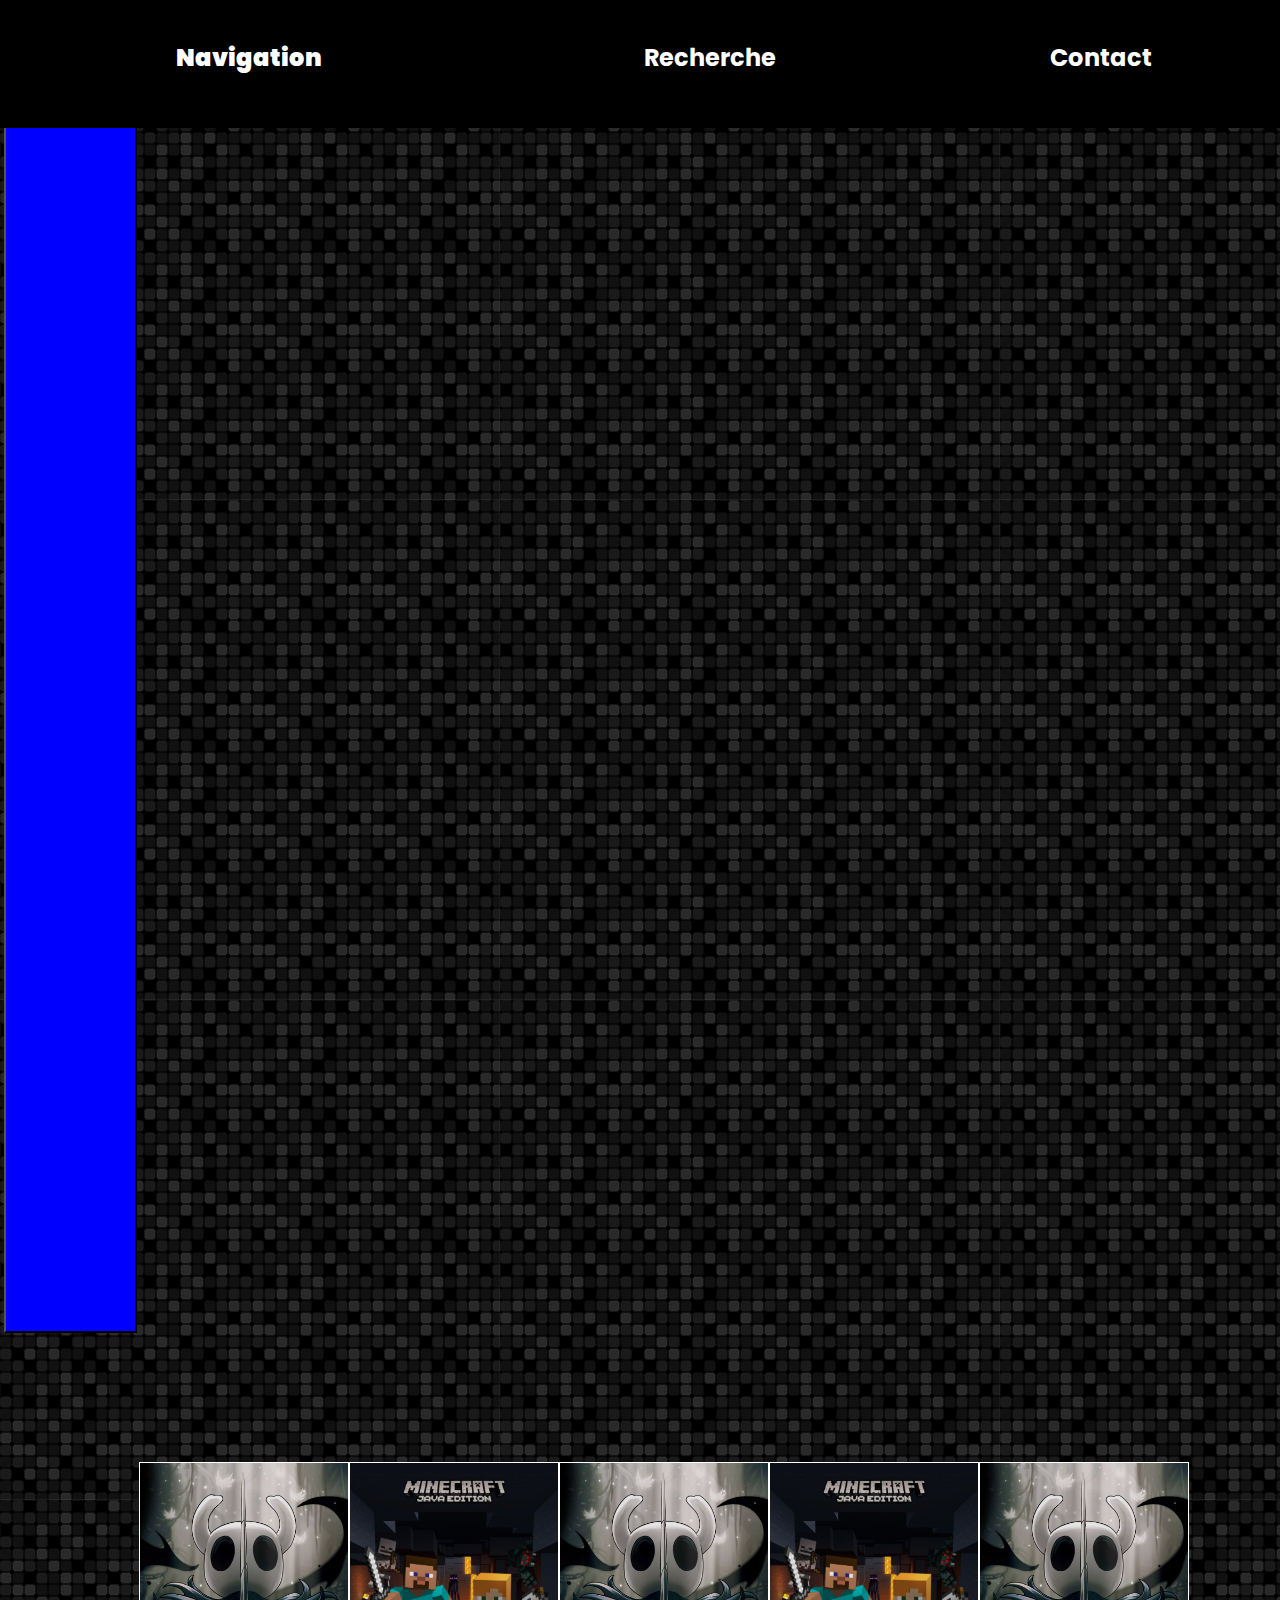
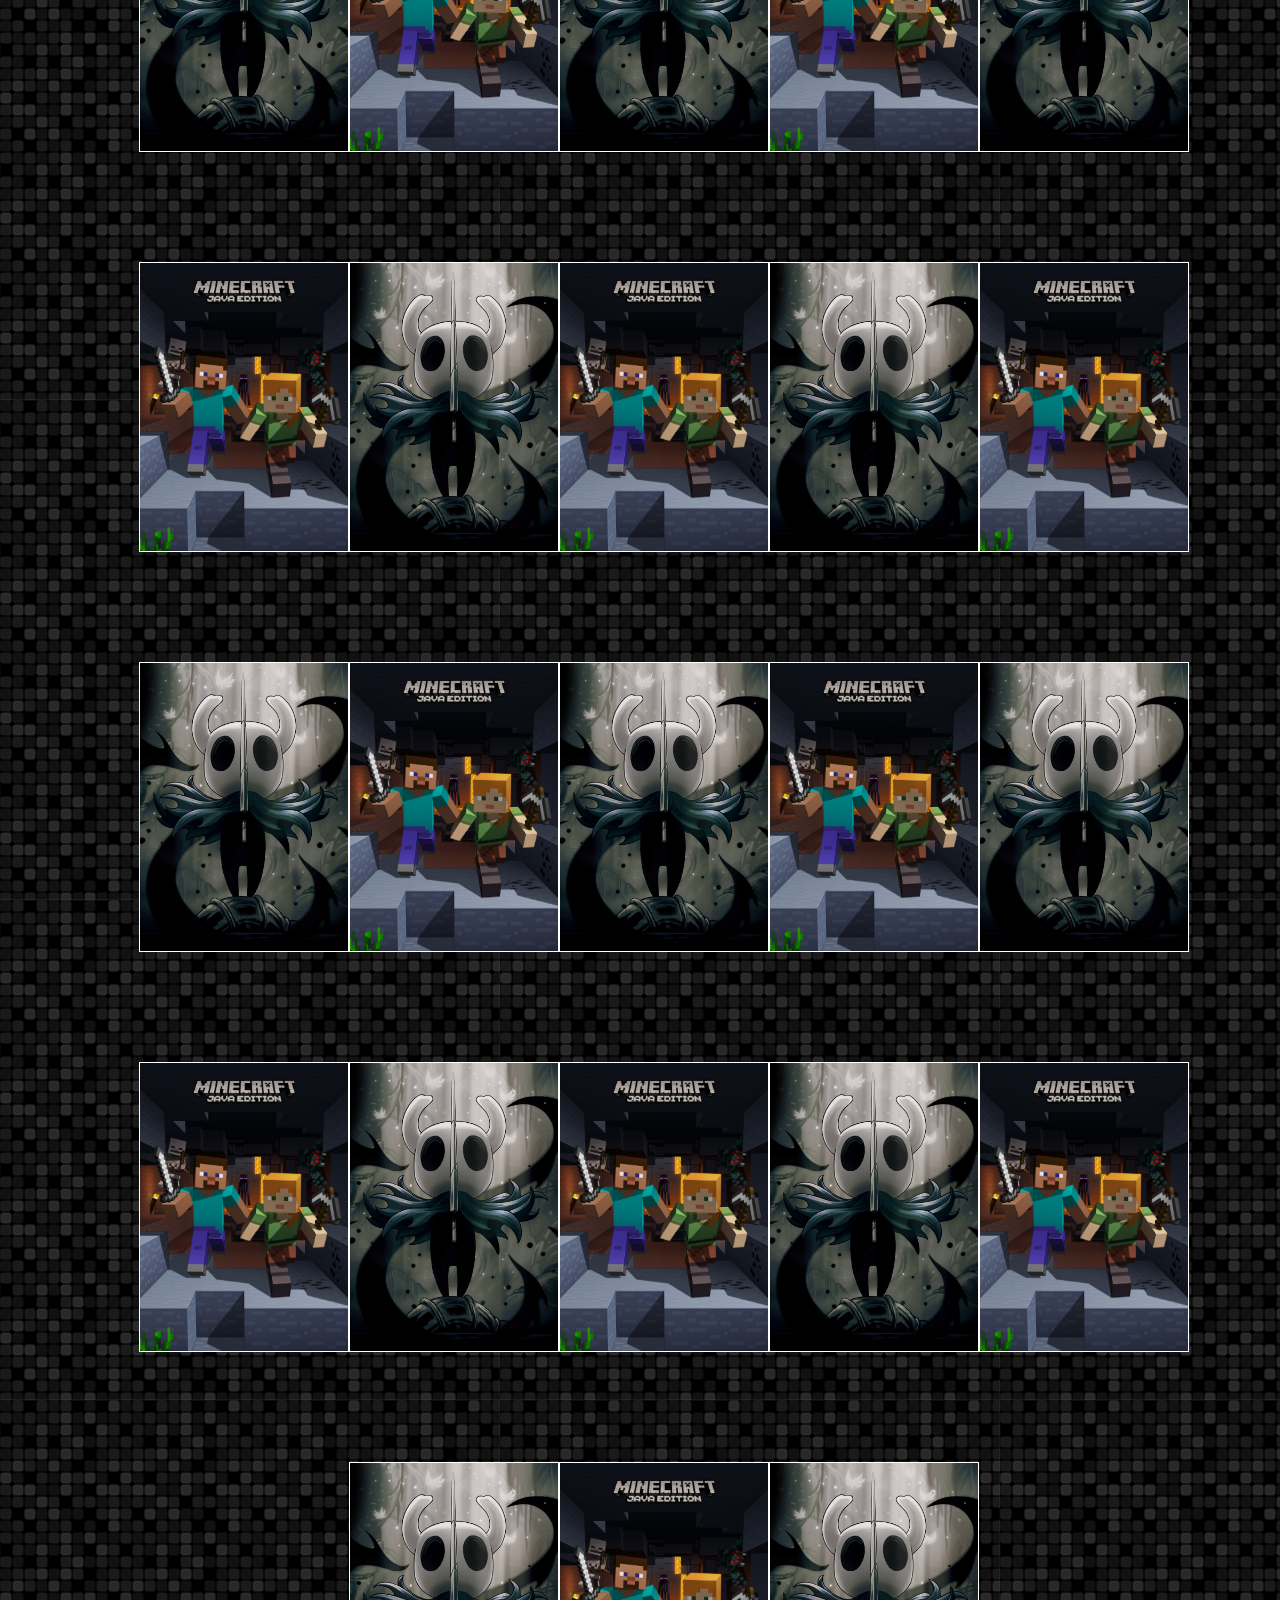
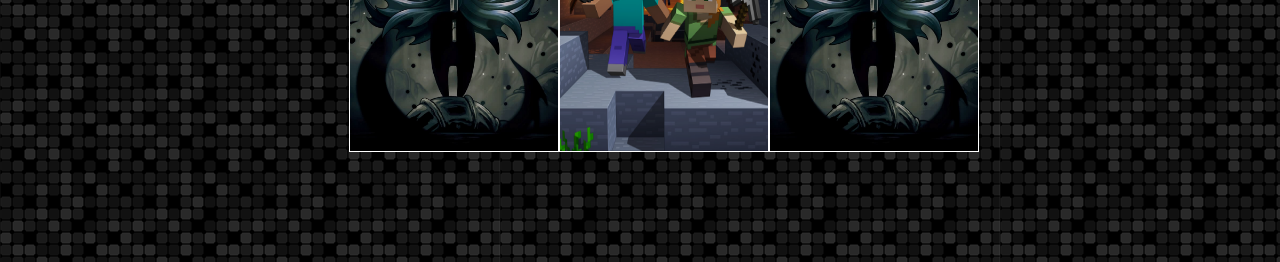
==== commit 087444cf: "maj pour la rentrée" ====
--- a/pages/biblio.html
+++ b/pages/biblio.html
@@ -50,6 +50,14 @@
 
 
     </header>
+
+    <audio id="inv" class="audio"
+    controls autoplay loop 
+    src="/music/greenpathost.mp3">
+    </audio>
+
+    <button class="audiobutton"><a href="" class="audiobutton"></a></button>
+
     <div class="content">
 
         <div class="box"> <a href="game_template.html" class="bouton-fond"> <img src="/img/Hollow-Knight-Gameplay-Wallpaper-HD.jpg" alt="PAS D'IMAGE"></a>  </div>
@@ -62,9 +70,29 @@
             
         <div class="box"> <a href="game_template.html" class="bouton-fond"> <img src="/img/Hollow-Knight-Gameplay-Wallpaper-HD.jpg" alt="PAS D'IMAGE"></a>  </div>
         <div class="box"> <a href="game_template.html" class="bouton-fond"> <img src="/img/minecraft.png" alt="PAS D'IMAGE"></a>  </div>
+
+        <div class="box"> <a href="game_template.html" class="bouton-fond"> <img src="/img/Hollow-Knight-Gameplay-Wallpaper-HD.jpg" alt="PAS D'IMAGE"></a>  </div>
+        <div class="box"> <a href="game_template.html" class="bouton-fond"> <img src="/img/minecraft.png" alt="PAS D'IMAGE"></a>  </div>
+        <div class="box"> <a href="game_template.html" class="bouton-fond"> <img src="/img/Hollow-Knight-Gameplay-Wallpaper-HD.jpg" alt="PAS D'IMAGE"></a>  </div>
+        <div class="box"> <a href="game_template.html" class="bouton-fond"> <img src="/img/minecraft.png" alt="PAS D'IMAGE"></a>  </div>
             
         <div class="box"> <a href="game_template.html" class="bouton-fond"> <img src="/img/Hollow-Knight-Gameplay-Wallpaper-HD.jpg" alt="PAS D'IMAGE"></a>  </div>
         <div class="box"> <a href="game_template.html" class="bouton-fond"> <img src="/img/minecraft.png" alt="PAS D'IMAGE"></a>  </div>
+            
+        <div class="box"> <a href="game_template.html" class="bouton-fond"> <img src="/img/Hollow-Knight-Gameplay-Wallpaper-HD.jpg" alt="PAS D'IMAGE"></a>  </div>
+        <div class="box"> <a href="game_template.html" class="bouton-fond"> <img src="/img/minecraft.png" alt="PAS D'IMAGE"></a>  </div>
+        <div class="box"> <a href="game_template.html" class="bouton-fond"> <img src="/img/Hollow-Knight-Gameplay-Wallpaper-HD.jpg" alt="PAS D'IMAGE"></a>  </div>
+        <div class="box"> <a href="game_template.html" class="bouton-fond"> <img src="/img/minecraft.png" alt="PAS D'IMAGE"></a>  </div>
+        <div class="box"> <a href="game_template.html" class="bouton-fond"> <img src="/img/Hollow-Knight-Gameplay-Wallpaper-HD.jpg" alt="PAS D'IMAGE"></a>  </div>
+        <div class="box"> <a href="game_template.html" class="bouton-fond"> <img src="/img/minecraft.png" alt="PAS D'IMAGE"></a>  </div>
+            
+        <div class="box"> <a href="game_template.html" class="bouton-fond"> <img src="/img/Hollow-Knight-Gameplay-Wallpaper-HD.jpg" alt="PAS D'IMAGE"></a>  </div>
+        <div class="box"> <a href="game_template.html" class="bouton-fond"> <img src="/img/minecraft.png" alt="PAS D'IMAGE"></a>  </div>
+            
+        <div class="box"> <a href="game_template.html" class="bouton-fond"> <img src="/img/Hollow-Knight-Gameplay-Wallpaper-HD.jpg" alt="PAS D'IMAGE"></a>  </div>
+
+            
+
             
             
         </div>
--- a/css/biblio_styles.css
+++ b/css/biblio_styles.css
@@ -52,73 +52,11 @@
 font-weight: bolder;
 font-family: "Poppins", serif;
 color: white;
-/*margin-inline: 15px;
-font-family:"Poppinss", sans-serif;*/
-/* border: darksalmon;
-border-width: 2px;
-border-style: solid;
-border-radius: 20px;s
-color: white;*/
+
 
 }
 html {
 scroll-behavior: smooth;
-}
-ul#frise{
-
-position: fixed;
-right: 0em;
-top: 3em;
-margin-right: 0em;
-padding-left: 0em;
-margin-top: 7em;
-list-style: none;
-}
-ul#frise li{
-transition: 0.3s all;
-margin-top: 5em;
-margin-left: 0em;
-padding-left: 0em;font-family: "Poppins", serif;
-}
-
-
-ul#frise lia{
-left: 0px;
-top: 0px;
-z-index: -1;
-margin-left: 0em;
-font-size: 2.5em;
-border-style: none;
-padding: 30px 30px;
-background-color: black;
-cursor: pointer;
-border-radius: 50px;
-opacity: 0.6;
-border-style: none;
-}
-
-
-
-ul#frise li a:hover{
-
-opacity: 1;
-box-shadow: 0px 0px 100px rgb(154, 178, 255);
-color: rgb(0, 0, 0);
-background-color: rgb(219, 219, 219);
-}
-button:focus {
-outline: none;
-box-shadow: none;
-}
-
-ul#frise li:hover{
-transition: 0.3s all;
-transform: scale(1.3);
-z-index: 1;
-}
-
-ul#frise a:hover{
-color: black;
 }
 
 nav.menu ul{
@@ -143,46 +81,8 @@
 }
 
 
-header div#ban{
-background-color: rgb(0, 0, 0);
-height: 8em;
-width: 100%;
-
-}
-div#origines h1{
-font-family: 'Press Start 2P', cursive;
-color: white;
-width: auto;
-text-decoration-line: underline;
-font-size: 4em;
-}
-div#origines{
-margin-left: 5em;
-height:700em;
-margin-top: 100em;
-}
-div#origines p{
-
-width: 60%;
-}
-div#origines p{
-color: white;
-font-size: 1.3em;
-font-family: 'Press Start 2P', cursive;
-}
-
-div.content{
-    height: 100%;
-    margin-left: 3em;
-    color: white;
-    margin-top: 8em;
-	display: flex;
-	flex-direction: row;
-	flex-wrap: wrap;
-	justify-content: center;
-	align-items: center;
-	align-content: stretch;
-}
+
+
 
 
 
@@ -203,112 +103,122 @@
 }
 
 
+
+nav.menu ul li div.dropdown{
+    padding-top: 0em;
+    height: 3em;
+}
+
+
 .boutonmenuprincipal {
-font-weight: bolder;
-font-family: "Poppins", serif;
-background-color: #000000;
-color: rgb(255, 255, 255);
-border: none;
-cursor: pointer;
-padding:0px;
-margin-top:0px;
-font-size: 1em;
-padding-left: 2em;
-padding-right: 2em;
-padding-bottom: 0.5em;
-padding-top: 0.5em;
+    font-weight: bolder;
+    font-family: "Poppins", serif;
+    background-color: #000000;
+    color: rgb(255, 255, 255);
+    border: none;
+    cursor: pointer;
+    padding:0px;
+    margin-top:0px;
+    font-size: 1em;
+    padding-left: 2em;
+    padding-right: 2em;
+    padding-bottom: 0.5em;
+    padding-top: 0.5em;
 }
 .boutonmenuprincipal:hover {
-box-shadow: 0px 0px 100px rgb(154, 255, 233);
-background-color: rgb(39, 204, 176);
+    box-shadow: 0px 0px 100px rgb(154, 255, 233);
+    background-color: rgb(39, 204, 176);
 }
 .dropdown {
-padding-top: 0em;
-padding-bottom: 1em;
-position: relative;
-display: inline-block;
+    padding-top: 0em;
+    padding-bottom: 1em;
+    position: relative;
+    display: inline-block;
 }
 
 
 .dropdown-child {
-padding-top: -0.5em;
-display: none;
-min-width: 50px;
-opacity: 1;
+    padding-top: -0.5em;
+    display: none;
+    min-width: 50px;
+    opacity: 1;
 }
 
 
 
 .dropdown-child a {
 
-padding-top: 1em;
-padding-left: 0.6em;
-padding-bottom: 1em;
-padding-right: 0.6em;
-text-decoration: none;
-display: block;
+    padding-top: 1em;
+    padding-left: 0.6em;
+    padding-bottom: 1em;
+    padding-right: 0.6em;
+    text-decoration: none;
+    display: block;
 }
 .dropdown-btn{
-opacity: 0.7;
-/*background-color: black;*/
+    opacity: 0.7;
+    /*background-color: black;*/
 
 }
 .dropdown-btn:hover{
-opacity: 1;
-/*box-shadow: 0px 0px 100px rgb(154, 255, 233);
-color: rgb(255, 255, 255);
-background-color: rgb(39, 204, 176);*/
+    opacity: 1;
+    /*box-shadow: 0px 0px 100px rgb(154, 255, 233);
+    color: rgb(255, 255, 255);
+    background-color: rgb(39, 204, 176);*/
 }
 
 
 .dropdown:hover .dropdown-child {
-display: block;
+    display: block;
 }
 
 li#drop{
-margin-top: 0em !important;
-padding-top: 0.5em;
+    margin-top: 0em !important;
+    padding-top: 0.5em;
 }
 
 
 
 .btn:hover{
-transform: scale(1.1);
+    transform: scale(1.1);
 
 }
 
 .btn{
-border: none;
-font-family: "Poppins",serif;
-border-radius: 6px;
-cursor: pointer;
-color: #fff;
-background-size: 200%;
-transition: 0.3s all;
+    border: none;
+    font-family: "Poppins",serif;
+    border-radius: 6px;
+    cursor: pointer;
+    color: #fff;
+    background-size: 200%;
+    transition: 0.3s all;
 
 }
 /* background-image: linear-gradient(to left,#38e580,#009432,#C4E538);*/
 
 .btn1{
-background-image: linear-gradient(to left,#000000,rgb(39, 204, 176),#000000);
-}
-
-.btn2{
-background-image: linear-gradient(to left,#000000,rgb(39, 204, 176),#000000);
-}
-
-.btn3{
-background-image: linear-gradient(to left,#12CBC4,#0652DD,#12CBC4);
-}
-
-.btn4{
-background-image: linear-gradient(to left,#FDA7DF,#9980FA,#FDA7DF);
-}
-
-.btn:hover{
-background-position: right;
-}
-
+    background-image: linear-gradient(to left,#000000,rgb(39, 204, 176),#000000);
+  }
+  
+  .btn2{
+    background-image: linear-gradient(to left,#000000,rgb(39, 204, 176),#000000);
+  }
+  
+  .btn3{
+    background-image: linear-gradient(to left,#12CBC4,#0652DD,#12CBC4);
+  }
+  
+  .btn4{
+    background-image: linear-gradient(to left,#FDA7DF,#9980FA,#FDA7DF);
+  }
+  
+  .btn:hover{
+    background-position: right;
+  }
+  
+
+
+  
 
 
 .menuu input{
@@ -335,12 +245,78 @@
 }
 
 .bouton-fond{
+    display:flex;
+    overflow: hidden;
+    background-color: #000000;
+    border-style: solid;
+    border-width: 0.1em;
+    height: 18em;
+    width: 13em;
+    justify-content: center;
+    transition: 0.15s all;
+    transition-delay: 0.1s;
+    
+
+}
+
+.bouton-fond:hover{
+    margin-top:  -3em;
+    border-style: hidden;
+    height: 22em;
+    width: 16em;
+    
+}
+
+.bouton-fond img{
+    transition: 1s all;
+    opacity: 0.9;    
+    backface-visibility: hidden;
+    -webkit-backface-visibility: hidden;
+    transform: translateZ(0) scale(1, 1);
+    -webkit-transform: translateZ(0) scale(1, 1);
+}
+
+.bouton-fond:hover img{
+    opacity: 1;
+
+}
+
+
+.audiobutton{
+    width: 10em;
+    height: 100em;
+    background-color: blue;
+}
+
+
+audio#inv{
+    background-color: lightblue;
+    width: 0px;
+}
+
+
+div.content{
+    /*
+    	display: flex;
+	flex-direction: row;
+	flex-wrap: wrap;
+	justify-content: space-around;
+	align-items: center;
+	align-content: space-around;*/
+    height: 100%;
+    margin-left: 3em;
+    color: white;
+    margin-top: 8em;
     display: flex;
-    overflow: hidden;
-    background-color: #0652DD;
-    border-style: solid;
-    border-width: 0.25em;
-    height: 30em;
-    width: 22em;
-    justify-content: center;
-}
+	flex-direction: row;
+	flex-wrap: wrap;
+	justify-content: center;
+	align-items: center;
+	align-content: flex-start;
+}
+
+
+div.box{
+    /*background-color: #FDA7DF;*/
+    height: 25em;
+}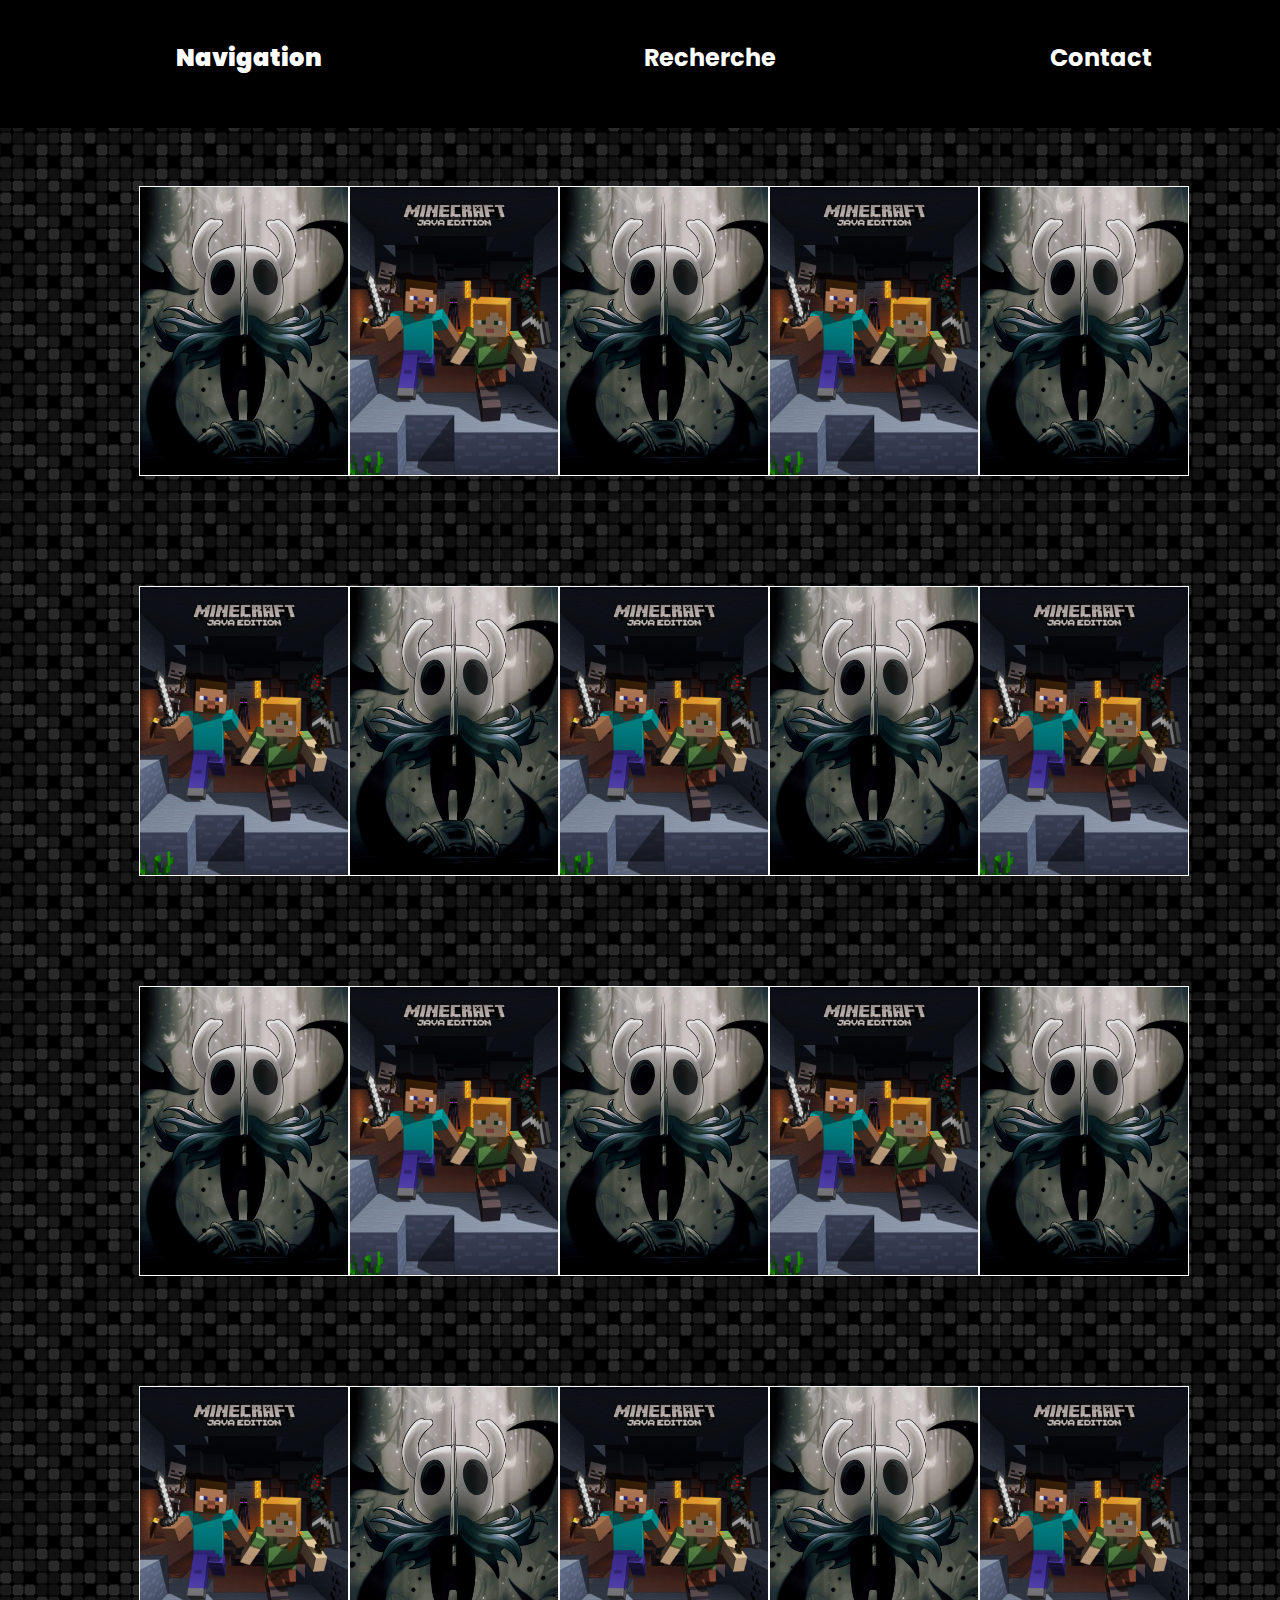
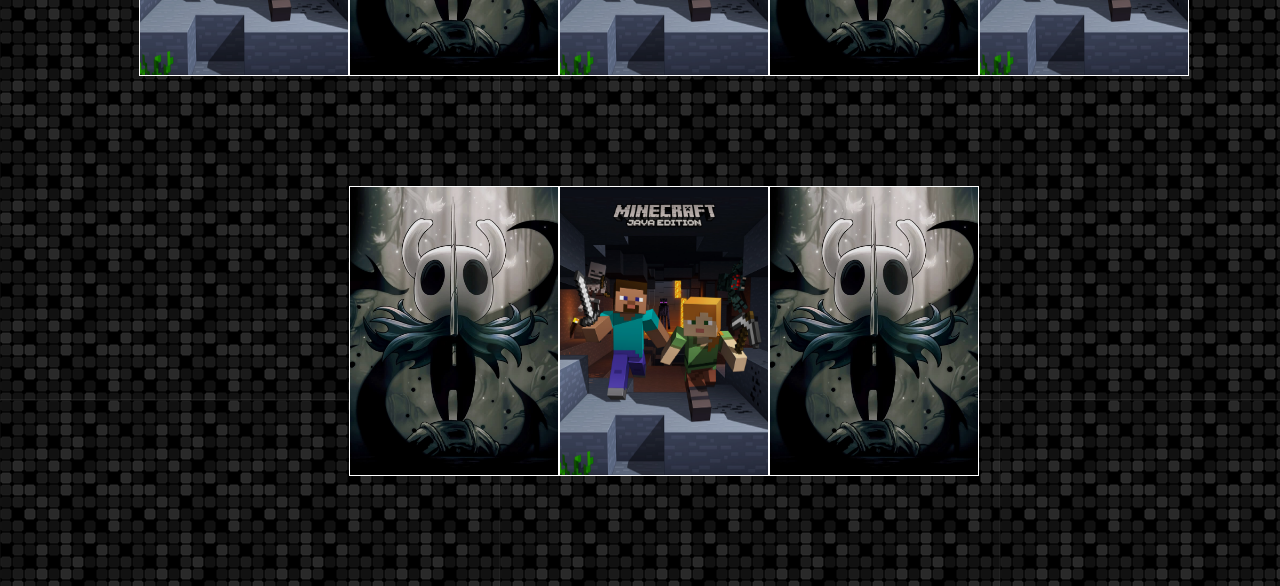
==== commit e50fa1c8: "commit to main" ====
--- a/pages/biblio.html
+++ b/pages/biblio.html
@@ -53,14 +53,15 @@
 
     <audio id="inv" class="audio"
     controls autoplay loop 
-    src="/music/greenpathost.mp3">
+    src="/music/how to train your dragon - Flying theme.mp3">
     </audio>
 
-    <button class="audiobutton"><a href="" class="audiobutton"></a></button>
+    <button class="playbutton" ><img src="/img/pause.png" id="p"alt="" onclick="changeImg()"></button>
+    <button class="reloadbutton"><img src="/img/reload.png" alt=""></button>
 
     <div class="content">
 
-        <div class="box"> <a href="game_template.html" class="bouton-fond"> <img src="/img/Hollow-Knight-Gameplay-Wallpaper-HD.jpg" alt="PAS D'IMAGE"></a>  </div>
+        <div class="box"  > <a  href="game_template.html" class="bouton-fond pont"> <img src="/img/Hollow-Knight-Gameplay-Wallpaper-HD.jpg" alt="PAS D'IMAGE"></a>  </div>
         <div class="box"> <a href="game_template.html" class="bouton-fond"> <img src="/img/minecraft.png" alt="PAS D'IMAGE"></a>  </div>
         <div class="box"> <a href="game_template.html" class="bouton-fond"> <img src="/img/Hollow-Knight-Gameplay-Wallpaper-HD.jpg" alt="PAS D'IMAGE"></a>  </div>
         <div class="box"> <a href="game_template.html" class="bouton-fond"> <img src="/img/minecraft.png" alt="PAS D'IMAGE"></a>  </div>
@@ -99,6 +100,7 @@
         <!--<div class="box"><img src="/img/Hollow-Knight-Gameplay-Wallpaper-HD.jpg" alt=""></div>-->
     </div>
     <script src="/js/toggle_search.js"></script>
+    <script src="/js/audiobutton.js"></script>
     
     
 
--- a/css/biblio_styles.css
+++ b/css/biblio_styles.css
@@ -1,6 +1,7 @@
 @import url('https://fonts.googleapis.com/css2?family=Poppins:wght@500&display=swap');
 @import url('https://fonts.googleapis.com/css2?family=Press+Start+2P&display=swap');
 @import url("https://fonts.google.com/share?selection.family=Press%20Start%202P");
+
 
 body{
 background-color:rgb(41, 41, 41);
@@ -197,7 +198,7 @@
 /* background-image: linear-gradient(to left,#38e580,#009432,#C4E538);*/
 
 .btn1{
-    background-image: linear-gradient(to left,#000000,rgb(39, 204, 176),#000000);
+    background-image: linear-gradient(to left,#000000,rgb(255, 255, 255),#000000);
   }
   
   .btn2{
@@ -261,7 +262,7 @@
 
 .bouton-fond:hover{
     margin-top:  -3em;
-    border-style: hidden;
+    /*border-style: hidden;*/
     height: 22em;
     width: 16em;
     
@@ -280,12 +281,42 @@
     opacity: 1;
 
 }
-
-
-.audiobutton{
-    width: 10em;
-    height: 100em;
-    background-color: blue;
+button{
+    background: none;
+    color: inherit;
+    border: none;
+    padding: 0;
+    font: inherit;
+    cursor: pointer;
+    outline: inherit;
+    }
+
+button.playbutton{
+    z-index: 10;
+    position: fixed;
+    margin-top: 10em;
+    width: 4em;
+    height: 4em;
+    transition: 0.5s all;
+}
+button.reloadbutton{
+    z-index: 10;
+    position: fixed;
+    margin-top: 16em;
+    margin-left: 0em;
+    width: 3em;
+    height: 3em;
+    transition: 0.5s all;
+}
+
+button.playbutton:hover{
+    width: 5em;
+    height: 5em;
+}
+button.reloadbutton:hover{
+    width: 4em;
+    height: 4em;
+
 }
 
 
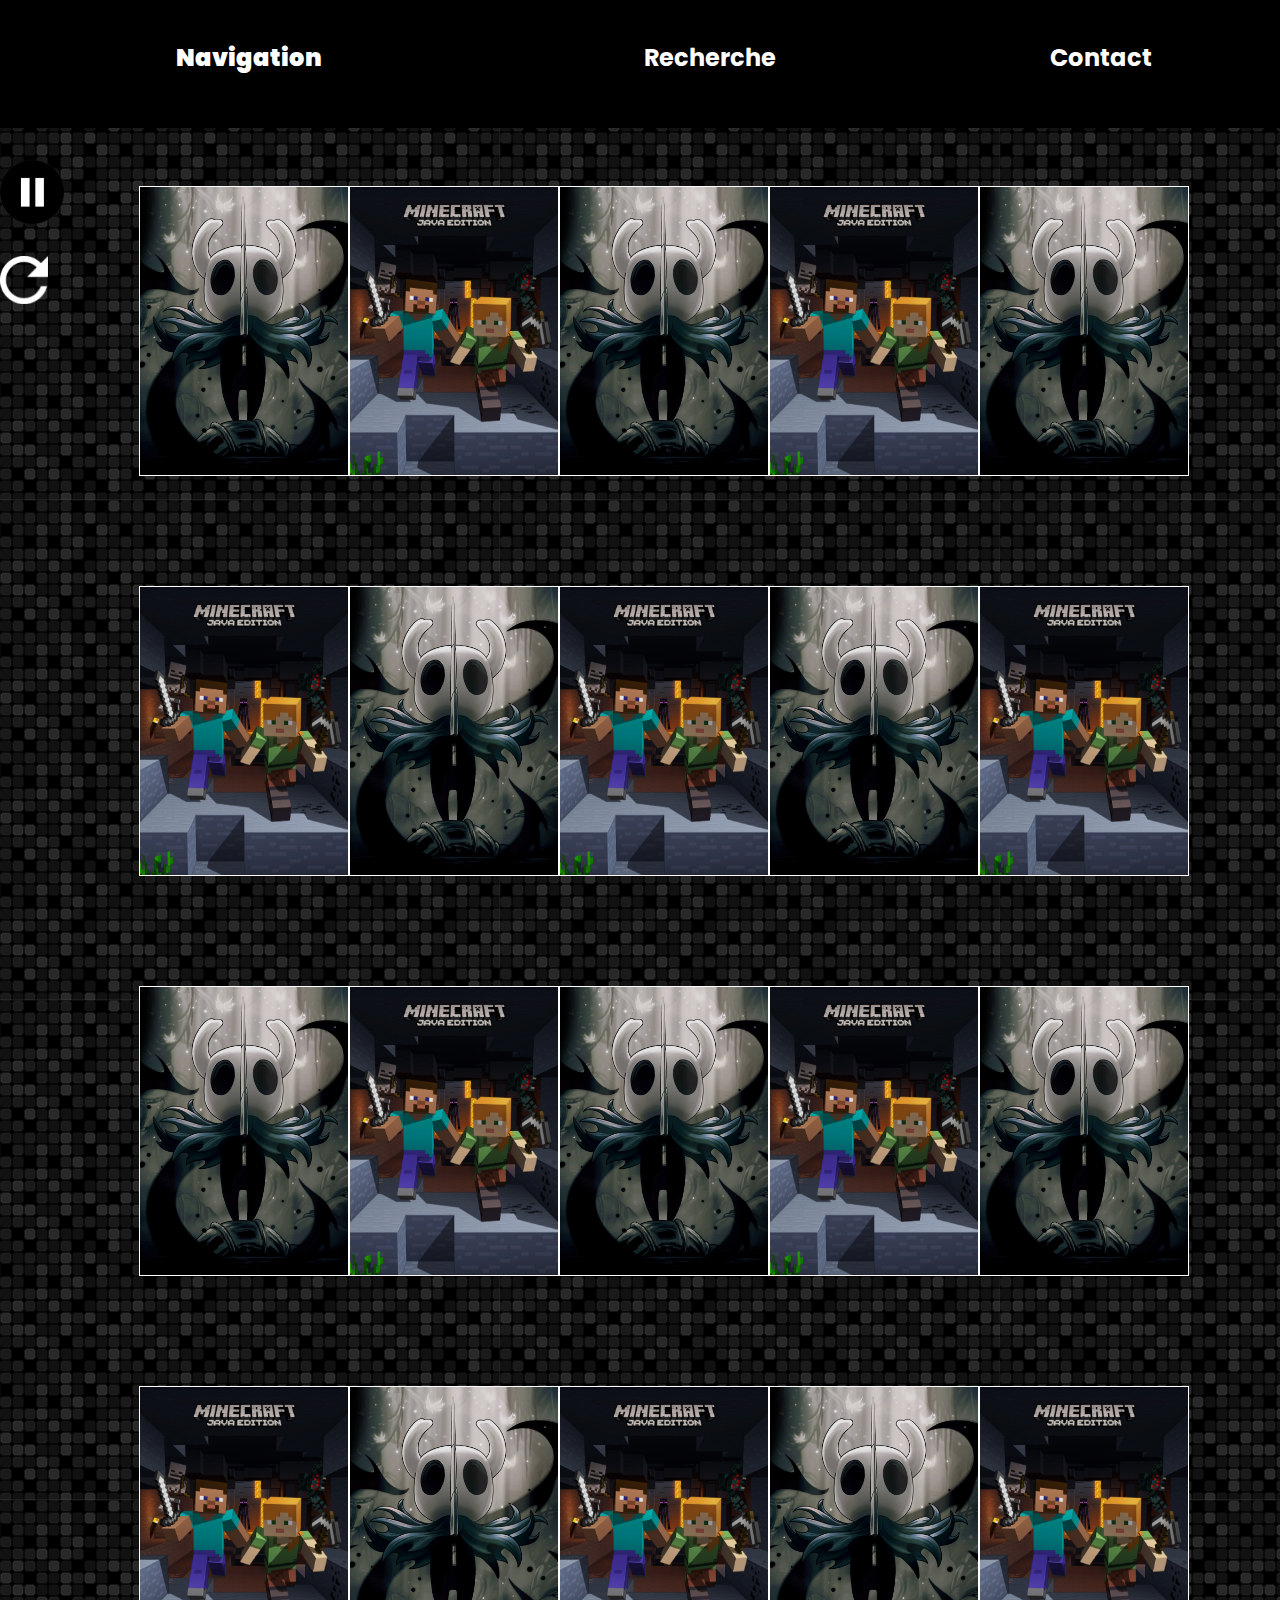
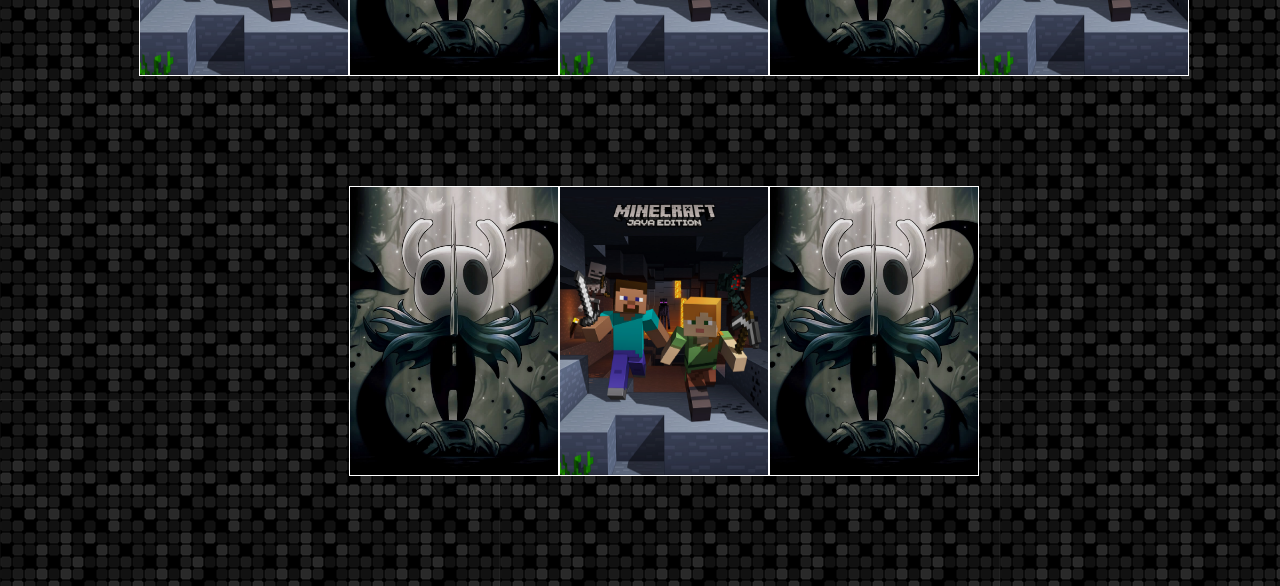
==== commit b7940abd: "upadte samedi beforedev" ====
--- a/pages/biblio.html
+++ b/pages/biblio.html
@@ -53,7 +53,7 @@
 
     <audio id="inv" class="audio"
     controls autoplay loop 
-    src="/music/how to train your dragon - Flying theme.mp3">
+    src="/music/greenpathost.mp3">
     </audio>
 
     <button class="playbutton" ><img src="/img/pause.png" id="p"alt="" onclick="changeImg()"></button>
